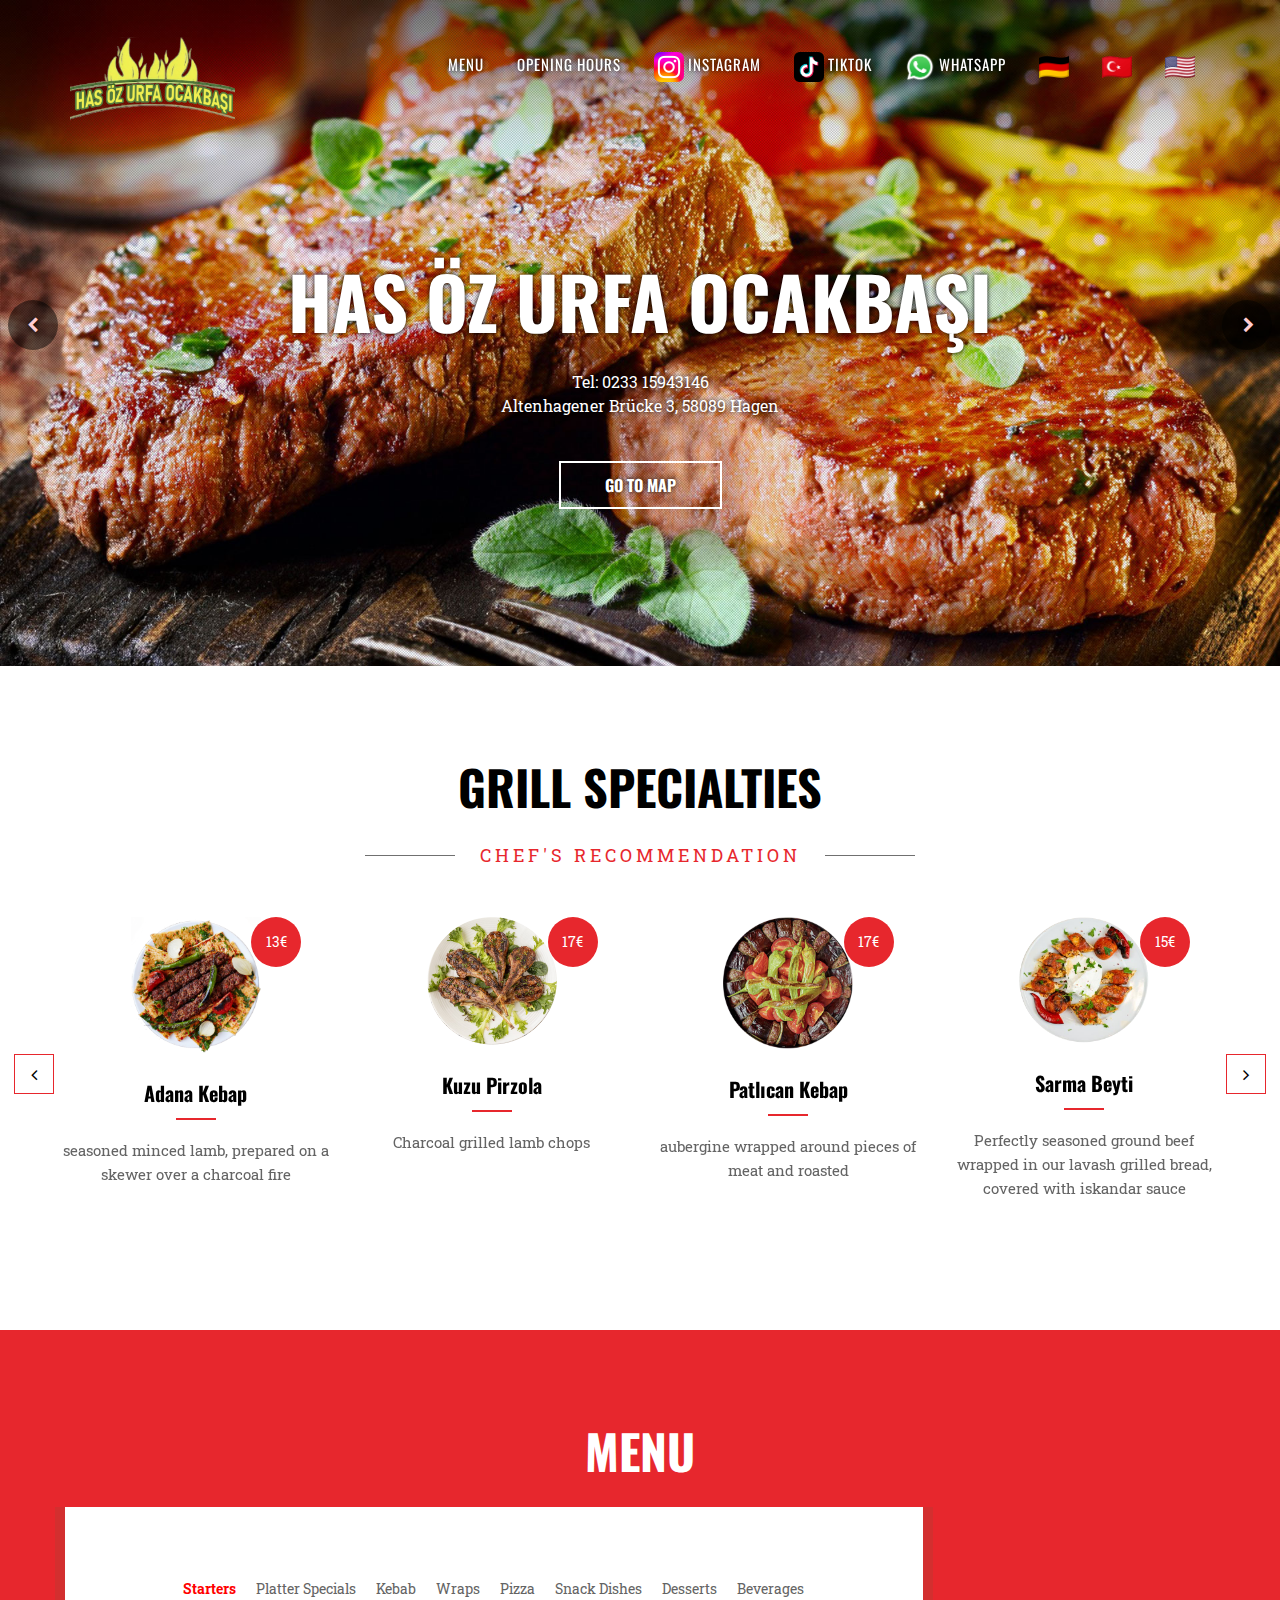
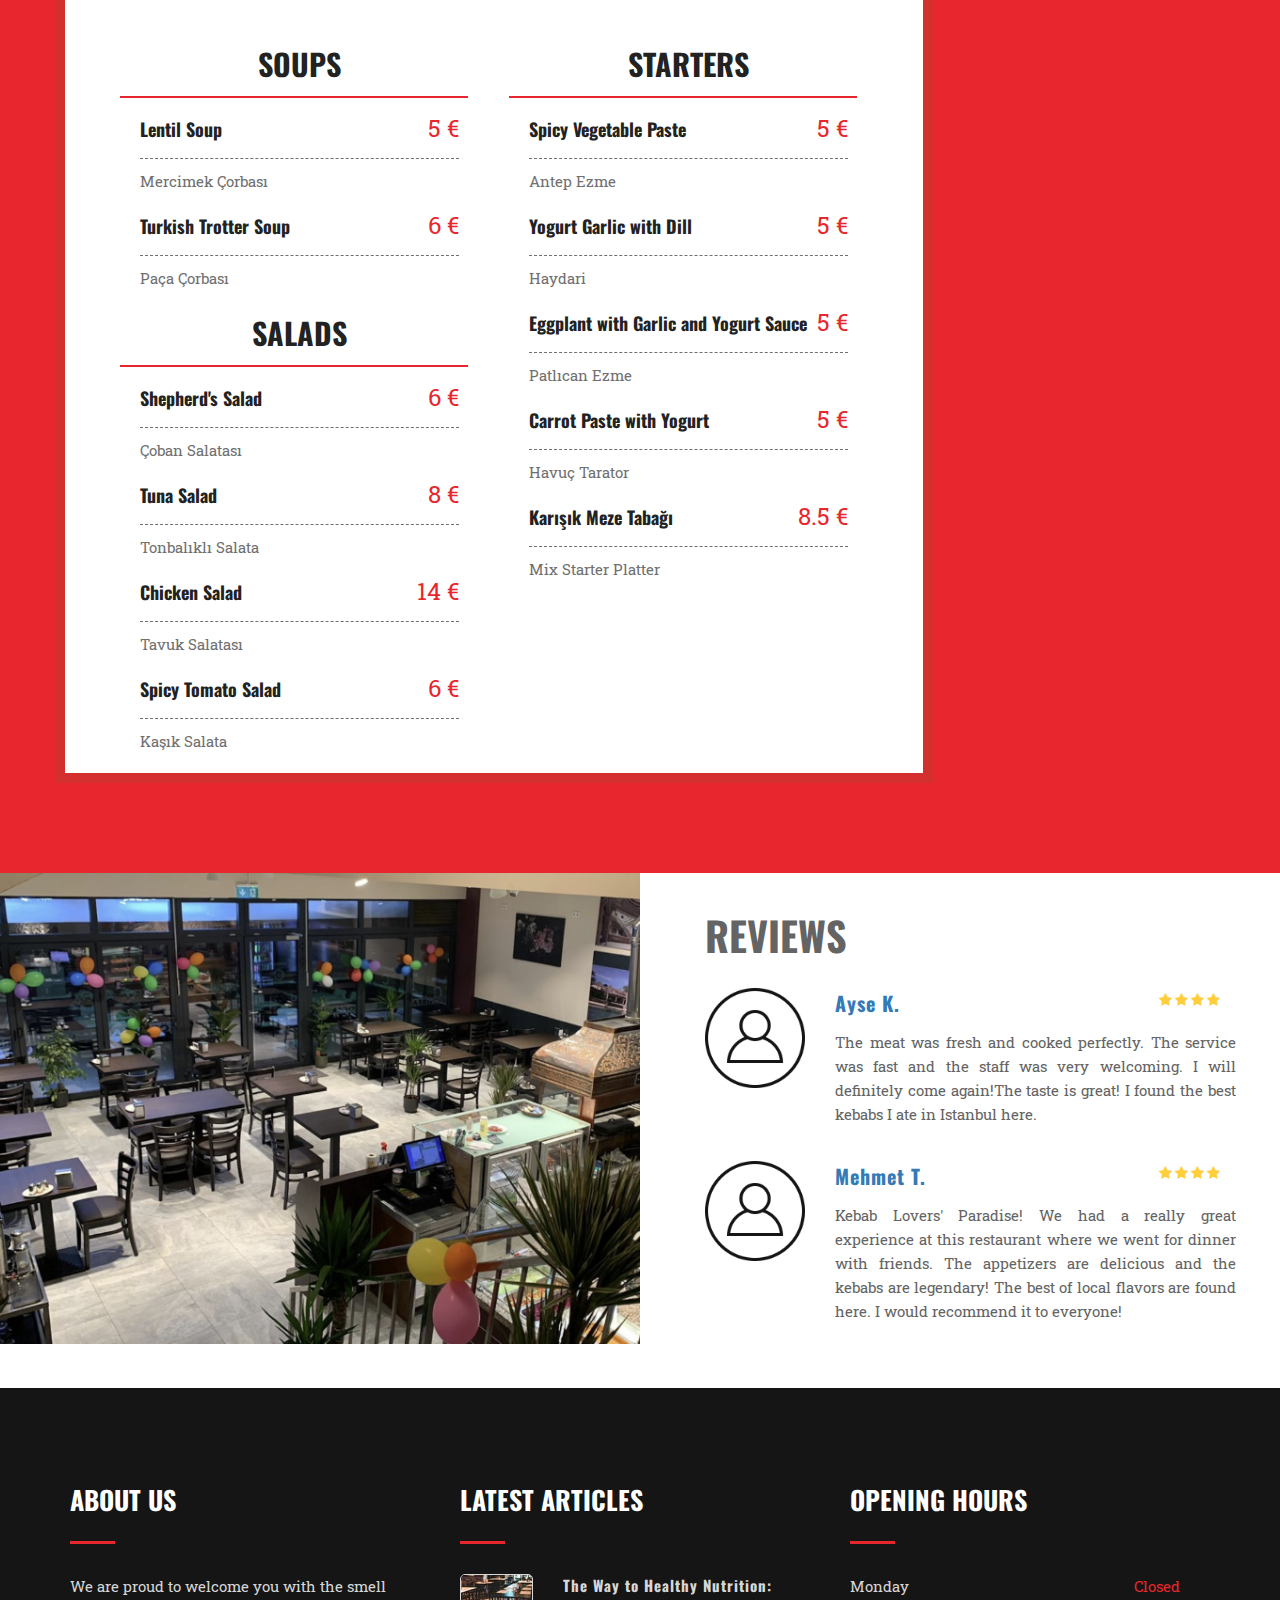
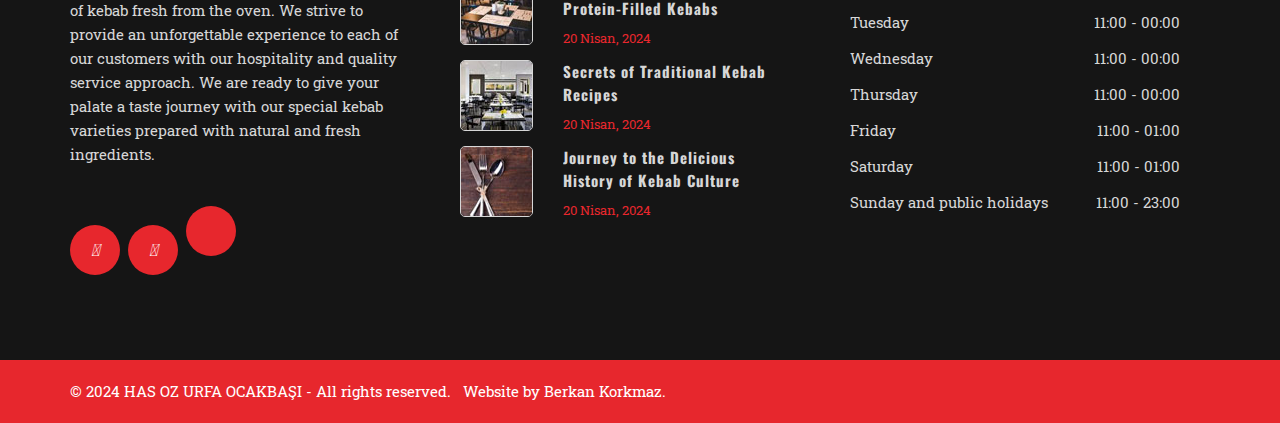
==== en/index.html @ fd93112e "first commit" ====
<!doctype html>
<html class="no-js" lang="">
    <head>
        <meta charset="utf-8">
        <meta http-equiv="x-ua-compatible" content="ie=edge">
        <title>HAS ÖZ URFA OCAKBASI</title>
        <meta name="description" content="">
        <meta name="viewport" content="width=device-width, initial-scale=1">

        <!-- Favicon -->
        <link rel="shortcut icon" type="image/x-icon" href="img/favicon.ico">

        <!-- Normalize CSS --> 
        <link rel="stylesheet" href="css/normalize.css">

        <!-- Main CSS -->         
        <link rel="stylesheet" href="css/main.css">

        <!-- Bootstrap CSS --> 
        <link rel="stylesheet" href="css/bootstrap.min.css">

        <!-- Animate CSS --> 
        <link rel="stylesheet" href="css/animate.min.css">

        <!-- Font-awesome CSS-->
        <link rel="stylesheet" href="css/font-awesome.min.css">
        
        <!-- Owl Caousel CSS -->
        <link rel="stylesheet" href="vendor/OwlCarousel/owl.carousel.min.css">
        <link rel="stylesheet" href="vendor/OwlCarousel/owl.theme.default.min.css">
        
        <!-- Main Menu CSS -->      
        <link rel="stylesheet" href="css/meanmenu.min.css">

        <!-- nivo slider CSS -->
        <link rel="stylesheet" href="vendor/slider/css/nivo-slider.css" type="text/css" />
        <link rel="stylesheet" href="vendor/slider/css/preview.css" type="text/css" media="screen" />

        <!-- Datetime Picker Style CSS -->
        <link rel="stylesheet" href="css/jquery.datetimepicker.css">

        <!-- Switch Style CSS -->
        <link rel="stylesheet" href="css/switch-style.css">

        <!-- Custom CSS -->
        <link rel="stylesheet" href="style.css">
        <link rel="stylesheet" href="https://cdnjs.cloudflare.com/ajax/libs/font-awesome/5.15.3/css/all.min.css" integrity="sha512-iBBXm8fW90+nuLcSKlbmrPcLa0OT92xO1BIsZ+ywDWZCvqsWgccV3gFoRBv0z+8dLJgyAHIhR35VZc2oM/gI1w==" crossorigin="anonymous" />


        <!-- Modernizr Js -->
        <script src="js/modernizr-2.8.3.min.js"></script>

    </head>
    <body>
        <!--[if lt IE 8]>
            <p class="browserupgrade">You are using an <strong>outdated</strong> browser. Please <a href="http://browsehappy.com/">upgrade your browser</a> to improve your experience.</p>
        <![endif]-->

        <!-- Add your site or application content here -->
        <div class="wrapper">
            <!-- Header Area Start Here -->
            <header>                
                <div class="header1-area">
                    <div class="header-bottom-area" id="sticker">
                        <div class="container">
                            <div class="row">                         
                                <div class="col-lg-2 col-md-2 col-sm-2 col-xs-12">
                                    <div class="logo-area">
                                        <a href="/"><img class="img-responsive" src="img/logo.png" alt="logo"></a>
                                    </div>
                                </div>  
                                <div class="col-lg-10 col-md-10 col-sm-10 col-xs-12">
                                    <div class="main-menu-area">
                                        <nav>
                                            <ul>
                                                <li><a href="#menu">MENU</a></li>
                                                <li><a href="#acilis">OPENING HOURS</a></li>
                                                <li>
                                                    <a aria-label="Instagram" href="https://www.instagram.com/" target="_blank">
                                                        <img alt="Instagram" src="img/instagram.png" /> INSTAGRAM
                                                    </a>
                                                </li>
                                                <li>
                                                    <a aria-label="TikTok" href="https://www.tiktok.com/discover/has-%C3%B6z-urfa-ocakba%C5%9F%C4%B1-Hagen" target="_blank">
                                                        <img alt="TikTok" src="img/tiktok.png" /> TIKTOK
                                                    </a>
                                                </li>
                                                <li>
                                                    <a aria-label="WhatsApp" href="https://api.whatsapp.com/send?phone=004915566986472" target="_blank">
                                                        <img alt="WhatsApp" src="img/whatsapp.png" /> WHATSAPP
                                                    </a>
                                                </li>
                                                <li>
                                                    <a href="../index.html"><img src="img/flags/de.png"></a>
                                                </li>
                                                <li>
                                                    <a href="../tr/index.html"><img src="img/flags/tr.png"></a>
                                                </li>
                                                <li>
                                                    <a href="#"><img src="img/flags/us.png"></a>
                                                </li>
                                            </ul>
                                        </nav>
                                    </div>
                                </div>   
                            </div>                          
                        </div> 
                    </div>
                </div>
                <!-- Mobile Menu Area Start -->
                <div class="mobile-menu-area">
                    <div class="container">
                        <div class="row">
                            <div class="col-md-12">
                                <div class="mobile-menu">
                                    <nav id="dropdown">
                                        <ul>
                                            <li><a href="#menu">MENU</a></li> 
                                            <li><a href="#acilis">OPENING HOURS</a></li>
                                            <li>
                                                <a aria-label="TikTok" href="https://www.tiktok.com/discover/has-%C3%B6z-urfa-ocakba%C5%9F%C4%B1-Hagen" target="_blank">
                                                    <img alt="TikTok" src="img/tiktok.png" /> &nbsp; TIKTOK
                                                </a>
                                            </li>
                                            <li>
                                                <a aria-label="WhatsApp" href="https://api.whatsapp.com/send?phone=004915566986472" target="_blank">
                                                    <img alt="WhatsApp" src="img/whatsapp.png" /> &nbsp; WHATSAPP
                                                </a>
                                            </li>
                                            <li>
                                                <a href="../index.html"><img src="img/flags/de.png"></a>
                                                <a href="#"><img src="img/flags/tr.png"></a>
                                                <a href="../en/index.html"><img src="img/flags/us.png"></a>
                                            </li>
                                        </ul>
                                    </nav>
                                </div>           
                            </div>
                        </div>
                    </div>
                </div>  
                <!-- Mobile Menu Area End -->
            </header>
            <!-- Header Area End Here -->
            <!-- Slider Area Start Here -->               
            <div class="slider1-area">
                <div class="bend niceties preview-1">
                    <div id="ensign-nivoslider-3" class="slides">   
                        <img src="img/slider/slide1-3.jpg" alt="slider" title="#slider-direction-1"/>
                        <img src="img/slider/slide1-2.jpg" alt="slider" title="#slider-direction-2"/>
                        <img src="img/slider/slide1-1.jpg" alt="slider" title="#slider-direction-3"/>
                    </div>
                    <div id="slider-direction-1" class="t-cn slider-direction">
                        <div class="slider-content s-tb slide-1">
                            <div class="title-container s-tb-c">
                                <h1 class="title1">HAS ÖZ URFA OCAKBAŞI</h1>
                                <p>Tel: 0233 15943146 <br/>Altenhagener Brücke 3, 58089 Hagen</p>
                                <div class="slider-btn-area">
                                    <a href="https://www.google.com/maps/place/Has+%C3%96z+Urfa+Ocakbasi/@51.3644321,7.4603281,17z/data=!3m1!4b1!4m6!3m5!1s0x47b93d2b8d5b5b41:0x6276f4c02cdead0c!8m2!3d51.3644288!4d7.462903!16s%2Fg%2F11vpssw4t5?entry=ttu" class="ghost-btn" target="_blank">GO TO MAP</a>
                                </div>
                            </div>
                        </div>
                    </div>
                    <div id="slider-direction-2" class="t-cn slider-direction">
                        <div class="slider-content s-tb slide-2">
                             <div class="title-container s-tb-c">
                                <h1 class="title1">Our Delicious Range of <span>Kebab</span> Dishes</h1>
                                <p>Discover our menu filled with unique flavors prepared for kebab enthusiasts. We blend traditional tastes with modern twists.</p>
                                <div class="slider-btn-area">
                                    <a href="#menu" class="ghost-btn">SHOW MENU</a>
                                </div>
                            </div>
                        </div>
                    </div>
                    <div id="slider-direction-3" class="t-cn slider-direction">
                        <div class="slider-content s-tb slide-3">
                             <div class="title-container s-tb-c">
                                <h1 class="title1">Fresh and <span>Quality</span> Ingredients</h1>
                                <p>Enjoy the true taste with our kebabs prepared with 100% natural and fresh ingredients.</p>
                                <div class="slider-btn-area">
                                    <a href="#menu" class="ghost-btn">SHOW MENU</a>
                                </div>
                            </div>
                        </div>
                    </div>
                </div>  
            </div>
            <!-- Slider Area End Here -->

            <!-- Special Dish Area Start Here -->
            <div class="special-dish-area">
                <div class="container">
                    <h2 class="title">Grill Specialties</h2>
                    <span class="subtitle-color">Chef's Recommendation</span>
                    <div class="row">
                        <div class="rc-carousel"
                            data-loop="true"
                            data-items="4"
                            data-margin="15"
                            data-autoplay="true"
                            data-autoplay-timeout="10000"
                            data-smart-speed="2000"
                            data-dots="false"
                            data-nav="true"
                            data-nav-speed="false"
                            data-r-x-small="1"
                            data-r-x-small-nav="false"
                            data-r-x-small-dots="true"
                            data-r-x-medium="1"
                            data-r-x-medium-nav="false"
                            data-r-x-medium-dots="true"
                            data-r-small="3"
                            data-r-small-nav="true"
                            data-r-small-dots="false"
                            data-r-medium="4"
                            data-r-medium-nav="true"
                            data-r-medium-dots="false">                        
                            <div class="special-dish-box">
                                <span>13€</span>
                                <a href="#"><img class="img-responsive" src="img/dish/adana.png" alt="dish"></a>
                                <h3 class="title-small title-bar-small-center"><a href="#">Adana Kebap</a></h3>
                                <p><p>seasoned minced lamb, prepared on a skewer over a charcoal fire</p></p>
                            </div>
                            <div class="special-dish-box">
                                <span>17€</span>
                                <a href="#"><img class="img-responsive" src="img/dish/kuzupirzola.png" alt="dish"></a>
                                <h3 class="title-small title-bar-small-center"><a href="#">Kuzu Pirzola</a></h3>
                                <p><p>Charcoal grilled lamb chops</p></p>
                            </div>
                            <div class="special-dish-box">
                                <span>17€</span>
                                <a href="#"><img class="img-responsive" src="img/dish/patlican.png" alt="dish"></a>
                                <h3 class="title-small title-bar-small-center"><a href="#">Patlıcan Kebap</a></h3>
                                <p><p>aubergine wrapped around pieces of meat and roasted</p></p>
                            </div>
                            <div class="special-dish-box">
                                <span>15€</span>
                                <a href="#"><img class="img-responsive" src="img/dish/beyti.png" alt="dish"></a>
                                <h3 class="title-small title-bar-small-center"><a href="#">Sarma Beyti</a></h3>
                                <p><p>Perfectly seasoned ground beef wrapped in our lavash grilled bread, covered with iskandar sauce</p></p>
                            </div>
                        </div>
                    </div>
                </div>
            </div>
            <!-- Special Dish Area End Here -->
            <!-- Tasty Menu Area Start Here -->

                <div class="tasty-menu-area">
                    <div class="container">   
                        <div class="row">
                            <a name="menu"></a>
                        <h2 class="title">MENU</h2>
                            <div class="tasty-menu-inner col-md-9 col-sm-12">
                                <ul id="menucategories">
                                    <li target="vorspeisen">Starters</li>
                                    <li target="tellergerichte">Platter Specials</li>
                                    <li target="kebap">Kebab</li>
                                    <li target="durum">Wraps</li>
                                    <li target="pizza">Pizza</li>
                                    <li target="imbiss">Snack Dishes</li>
                                    <li target="tatli">Desserts</li>
                                    <li target="icecek">Beverages</li>
                                </ul>
                                <!-- <img src="img/menu_kategori.png"/> -->

                                <!-- VORSPEISEN -->
                                <div class="col-lg-6 col-md-6 col-sm-6 col-xs-12 menusection vorspeisen">
                                    <h3 class="inner-sub-title-center title-bar-full-width">SOUPS</h3>
                                    <ul>
                                        <li>
                                            <div class="media">
                                                <div class="media-body">
                                                    <h4><a href="#">Lentil Soup</a></h4>
                                                    <p>Mercimek Çorbası </p>  
                                                    <span>5 €</span>
                                                </div>
                                            </div>
                                        </li>
                                        <li>
                                            <div class="media">
                                                <div class="media-body">
                                                    <h4><a href="#">Turkish Trotter Soup</a></h4>
                                                    <p>Paça Çorbası</p>  
                                                    <span>6 €</span>
                                                </div>
                                            </div>
                                        </li>
                                    </ul>
                                    <h3 class="inner-sub-title-center title-bar-full-width">SALADS</h3>
                                    <ul>
                                        <li>
                                            <div class="media">
                                                <div class="media-body">
                                                    <h4><a href="#">Shepherd's Salad</a></h4>
                                                    <p>Çoban Salatası</p>  
                                                    <span>6 €</span>
                                                </div>
                                            </div>
                                        </li>
                                        <li>
                                            <div class="media">
                                                <div class="media-body">
                                                    <h4><a href="#">Tuna Salad</a></h4>
                                                    <p>Tonbalıklı Salata</p>  
                                                    <span>8 €</span>
                                                </div>
                                            </div>
                                        </li>
                                        <li>
                                            <div class="media">
                                                <div class="media-body">
                                                    <h4><a href="#">Chicken Salad</a></h4>
                                                    <p>Tavuk Salatası</p>  
                                                    <span>14 €</span>
                                                </div>
                                            </div>
                                        </li>
                                        <li>
                                            <div class="media">
                                                <div class="media-body">
                                                    <h4><a href="#">Spicy Tomato Salad</a></h4>
                                                    <p>Kaşık Salata</p>  
                                                    <span>6 €</span>
                                                </div>
                                            </div>
                                        </li>
                                    </ul>
                                </div>
                                <div class="col-lg-6 col-md-6 col-sm-6 col-xs-12 menusection vorspeisen">
                                    <h3 class="inner-sub-title-center title-bar-full-width">STARTERS</h3>
                                    <ul>
                                        <li>
                                            <div class="media">
                                                <div class="media-body">
                                                    <h4><a href="#">Spicy Vegetable Paste</a></h4>
                                                    <p>Antep Ezme </p>  
                                                    <span>5 €</span>
                                                </div>
                                            </div>
                                        </li>
                                        <li>
                                            <div class="media">
                                                <div class="media-body">
                                                    <h4><a href="#">Yogurt Garlic with Dill</a></h4>
                                                    <p>Haydari </p>  
                                                    <span>5 €</span>
                                                </div>
                                            </div>
                                        </li>
                                        <li>
                                            <div class="media">
                                                <div class="media-body">
                                                    <h4><a href="#">Eggplant with Garlic and Yogurt Sauce</a></h4>
                                                    <p>Patlıcan Ezme </p>  
                                                    <span>5 €</span>
                                                </div>
                                            </div>
                                        </li>
                                        <li>
                                            <div class="media">
                                                <div class="media-body">
                                                    <h4><a href="#">Carrot Paste with Yogurt</a></h4>
                                                    <p>Havuç Tarator </p>  
                                                    <span>5 €</span>
                                                </div>
                                            </div>
                                        </li>
                                        <li>
                                            <div class="media">
                                                <div class="media-body">
                                                    <h4><a href="#">Karışık Meze Tabağı</a></h4>
                                                    <p>Mix Starter Platter</p>  
                                                    <span>8.5 €</span>
                                                </div>
                                            </div>
                                        </li>
                                    </ul>
                                </div>

                                <!-- TELLERGERICHTE -->
                                <div class="col-lg-12 col-md-12 col-sm-12 col-xs-12 menusection tellergerichte">
                                    <h3 class="inner-sub-title-center title-bar-full-width">PLATTER SPECIALS</h3>
                                    <div class="col-md-6 col-xs-12">
                                    <ul>
                                        <li>
                                            <div class="media">
                                                <div class="media-body">
                                                    <h4><a href="#">Döner plate</a></h4>
                                                    <p>Döner Tabağı </p>  
                                                    <span>10 €</span>
                                                </div>
                                            </div>
                                        </li>
                                        <li>
                                            <div class="media">
                                                <div class="media-body">
                                                    <h4><a href="#">Döner plate - Small</a></h4>
                                                    <p>Döner Tabağı - Küçük </p>  
                                                    <span>8.5 €</span>
                                                </div>
                                            </div>
                                        </li>
                                        <li>
                                            <div class="media">
                                                <div class="media-body">
                                                    <h4><a href="#">Döner plate - Chicken</a></h4>
                                                    <p>Döner Tabağı - Tavuk </p>  
                                                    <span>10 €</span>
                                                </div>
                                            </div>
                                        </li>
                                        <li>
                                            <div class="media">
                                                <div class="media-body">
                                                    <h4><a href="#">Döner plate - MIX</a></h4>
                                                    <p>Döner Tabağı - Karışık </p>  
                                                    <span>10 €</span>
                                                </div>
                                            </div>
                                        </li>
                                        </ul>
                                        </div>
                                        <div class="col-md-6 col-xs-12">
                                            <ul>
                                        <li>
                                            <div class="media">
                                                <div class="media-body">
                                                    <h4><a href="#">Falafel plate</a></h4>
                                                    <p>Falafel tabağı</p>  
                                                    <span>9 €</span>
                                                </div>
                                            </div>
                                        </li>
                                        <li>
                                            <div class="media">
                                                <div class="media-body">
                                                    <h4><a href="#">Sucuk plate</a></h4>
                                                    <p>Sucuk tabağı</p>  
                                                    <span>9 €</span>
                                                </div>
                                            </div>
                                        </li>
                                        <li>
                                            <div class="media">
                                                <div class="media-body">
                                                    <h4><a href="#">Dutch Döner Plate</a></h4>
                                                    <p>Hollanda döner tabağı</p>  
                                                    <span>12 €</span>
                                                </div>
                                            </div>
                                        </li>
                                        <li>
                                            <div class="media">
                                                <div class="media-body">
                                                    <h4><a href="#">Döner bowl - small</a></h4>
                                                    <p>Döner kasesi - küçük</p>  
                                                    <span>6 €</span>
                                                </div>
                                            </div>
                                        </li>
                                        <li>
                                            <div class="media">
                                                <div class="media-body">
                                                    <h4><a href="#">Döner bowl - big</a></h4>
                                                    <p>Döner kasesi - büyük</p>  
                                                    <span>8 €</span>
                                                </div>
                                            </div>
                                        </li>
                                    </ul>
                                    </div>
                                </div>

                                <!-- KEBAP & IZGARA -->
                                <div class="col-lg-12 col-md-12 col-sm-12 col-xs-12 menusection kebap">
                                    <h3 class="inner-sub-title-center title-bar-full-width">KEBAP & IZGARA</h3>
                                    <div class="col-md-6 col-xs-12">
                                        <ul>
                                            <li>
                                                <div class="media">
                                                    <div class="media-body">
                                                        <h4><a href="#">Adana Kebap</a></h4>
                                                        <p>seasoned minced lamb</p>  
                                                        <span>13 €</span>
                                                    </div>
                                                </div>
                                            </li>
                                        </ul>
                                    </div>
                                    <div class="col-md-6 col-xs-12">
                                        <ul>
                                            <li>
                                                <div class="media">
                                                    <div class="media-body">
                                                        <h4><a href="#">Grilled Meatballs</a></h4>
                                                        <p>Izgara Köfte </p>  
                                                        <span>13 €</span>
                                                    </div>
                                                </div>
                                            </li>
                                        </ul>
                                    </div>
                                    <div class="col-md-6 col-xs-12">
                                        <ul>
                                            <li>
                                                <div class="media">
                                                    <div class="media-body">
                                                        <h4><a href="#">Chicken Skewers</a></h4>
                                                        <p>Tavuk Şiş </p>  
                                                        <span>13 €</span>
                                                    </div>
                                                </div>
                                            </li>
                                        </ul>
                                    </div>
                                    <div class="col-md-6 col-xs-12">
                                        <ul>
                                            <li>
                                                <div class="media">
                                                    <div class="media-body">
                                                        <h4><a href="#">Grilled Wings</a></h4>
                                                        <p>Kanat Izgara</p>  
                                                        <span>12 €</span>
                                                    </div>
                                                </div>
                                            </li>
                                        </ul>
                                    </div>
                                    <div class="col-md-6 col-xs-12">
                                        <ul>
                                            <li>
                                                <div class="media">
                                                    <div class="media-body">
                                                        <h4><a href="#">Chicken Chops</a></h4>
                                                        <p>Tavuk Pirzola</p>  
                                                        <span>14 €</span>
                                                    </div>
                                                </div>
                                            </li>
                                        </ul>
                                    </div>
                                    <div class="col-md-6 col-xs-12">
                                        <ul>
                                            <li>
                                                <div class="media">
                                                    <div class="media-body">
                                                        <h4><a href="#">Lamb Skewers</a></h4>
                                                        <p>Kuzu Şiş</p>  
                                                        <span>15 €</span>
                                                    </div>
                                                </div>
                                            </li>
                                        </ul>
                                    </div>
                                    <div class="col-md-6 col-xs-12">
                                        <ul>
                                            <li>
                                                <div class="media">
                                                    <div class="media-body">
                                                        <h4><a href="#">Lamb Chops</a></h4>
                                                        <p>Kuzu Pirzola </p>  
                                                        <span>17 €</span>
                                                    </div>
                                                </div>
                                            </li>
                                        </ul>
                                    </div>
                                    <div class="col-md-6 col-xs-12">
                                        <ul>
                                            <li>
                                                <div class="media">
                                                    <div class="media-body">
                                                        <h4><a href="#">Lamb Ribs</a></h4>
                                                        <p>Kuzu Kaburga</p>  
                                                        <span>17 €</span>
                                                    </div>
                                                </div>
                                            </li>
                                        </ul>
                                    </div>
                                    <div class="col-md-6 col-xs-12">
                                        <ul>
                                            <li>
                                                <div class="media">
                                                    <div class="media-body">
                                                        <h4><a href="#">Eggplant Kebab</a></h4>
                                                        <p>Patlıcan Kebabı</p>  
                                                        <span>17 €</span>
                                                    </div>
                                                </div>
                                            </li>
                                        </ul>
                                    </div>
                                    <div class="col-md-6 col-xs-12">
                                        <ul>
                                            <li>
                                                <div class="media">
                                                    <div class="media-body">
                                                        <h4><a href="#">Adana Kebap With Yogurt</a></h4>
                                                        <p>Yogurtlu Adana Kebap</p>  
                                                        <span>15 €</span>
                                                    </div>
                                                </div>
                                            </li>
                                        </ul>
                                    </div>
                                    <div class="col-md-6 col-xs-12">
                                        <ul>
                                            <li>
                                                <div class="media">
                                                    <div class="media-body">
                                                        <h4><a href="#">Sarma Beyti Kebab</a></h4>
                                                        <p>Grilled minced meat skewer wrapped in thin flatbread with garlic yogurt</p>  
                                                        <span>15 €</span>
                                                    </div>
                                                </div>
                                            </li>
                                        </ul>
                                    </div>
                                    <div class="col-md-6 col-xs-12">
                                        <ul>
                                            <li>
                                                <div class="media">
                                                    <div class="media-body">
                                                        <h4><a href="#">Ali Nazik</a></h4>
                                                        <p>Grilled lamb meat with eggplant paste served with tomato-butter sauce and garlic yogurt </p>  
                                                        <span>17 €</span>
                                                    </div>
                                                </div>
                                            </li>
                                        </ul>
                                    </div>
                                    <div class="col-md-6 col-xs-12">
                                        <ul>
                                            <li>
                                                <div class="media">
                                                    <div class="media-body">
                                                        <h4><a href="#">Grill Mix</a></h4>
                                                        <p>Grill plate with lamb skewer, chicken skewer, lamb chop, minced meat skewer, döner meat, Turkish pizza</p>  
                                                        <span>19 €</span>
                                                    </div>
                                                </div>
                                            </li>
                                        </ul>
                                    </div>
                                    <div class="col-md-6 col-xs-12">
                                        <ul>
                                            <li>
                                                <div class="media">
                                                    <div class="media-body">
                                                        <h4><a href="#">Grill Mix</a></h4>
                                                        <p>for 2 people</p>  
                                                        <span>37 €</span>
                                                    </div>
                                                </div>
                                            </li>
                                        </ul>
                                    </div>
                                    <div class="col-md-6 col-xs-12">
                                        <ul>
                                            <li>
                                                <div class="media">
                                                    <div class="media-body">
                                                        <h4><a href="#">Grill Mix</a></h4>
                                                        <p>for 4 people</p>  
                                                        <span>73 €</span>
                                                    </div>
                                                </div>
                                            </li>
                                        </ul>
                                    </div>
                                    <div class="col-md-6 col-xs-12">
                                        <ul>
                                            <li>
                                                <div class="media">
                                                    <div class="media-body">
                                                        <h4><a href="#">Grill Mix</a></h4>
                                                        <p>for 6 people</p>  
                                                        <span>108 €</span>
                                                    </div>
                                                </div>
                                            </li>
                                        </ul>
                                    </div>
                                    <div class="col-md-6 col-xs-12">
                                        <ul>
                                            <li>
                                                <div class="media">
                                                    <div class="media-body">
                                                        <h4><a href="#">Grill Mix</a></h4>
                                                        <p>for 10 people</p>  
                                                        <span>180 €</span>
                                                    </div>
                                                </div>
                                            </li>
                                        </ul>
                                    </div>
                                </div>

                                <!-- DÜRÜM -->
                                <div class="col-lg-12 col-md-12 col-sm-12 col-xs-12 menusection durum">
                                    <h3 class="inner-sub-title-center title-bar-full-width">WRAPS</h3>
                                    <div class="col-md-6 col-xs-12">
                                        <ul>
                                            <li>
                                                <div class="media">
                                                    <div class="media-body">
                                                        <h4><a href="#">Adana Wrap</a></h4>
                                                        <p>Roll with Grilled Minced Meat Skewer</p>  
                                                        <span>7 €</span>
                                                    </div>
                                                </div>
                                            </li>
                                        </ul>
                                    </div>
                                    <div class="col-md-6 col-xs-12">
                                        <ul>
                                            <li>
                                                <div class="media">
                                                    <div class="media-body">
                                                        <h4><a href="#">Lamb Skewers Wrap</a></h4>
                                                        <p>Kuzu şiş dürüm</p>  
                                                        <span>7 €</span>
                                                    </div>
                                                </div>
                                            </li>
                                        </ul>
                                    </div>
                                    <div class="col-md-6 col-xs-12">
                                        <ul>
                                            <li>
                                                <div class="media">
                                                    <div class="media-body">
                                                        <h4><a href="#">Chicken skewers wrap</a></h4>
                                                        <p>Tavuk şiş dürüm</p>  
                                                        <span>7 €</span>
                                                    </div>
                                                </div>
                                            </li>
                                        </ul>
                                    </div>
                                    <div class="col-md-6 col-xs-12">
                                        <ul>
                                            <li>
                                                <div class="media">
                                                    <div class="media-body">
                                                        <h4><a href="#">Vegan meatball wrap</a></h4>
                                                        <p>Çiğköfte dürüm </p>  
                                                        <span>7 €</span>
                                                    </div>
                                                </div>
                                            </li>
                                        </ul>
                                    </div>
                                    <div class="col-md-6 col-xs-12">
                                        <ul>
                                            <li>
                                                <div class="media">
                                                    <div class="media-body">
                                                        <h4><a href="#">Vegan meatball plate</a></h4>
                                                        <p>Çiğköfte porsiyon</p>  
                                                        <span>7 €</span>
                                                    </div>
                                                </div>
                                            </li>
                                        </ul>
                                    </div>
                                    <div class="col-md-6 col-xs-12">
                                        <ul>
                                            <li>
                                                <div class="media">
                                                    <div class="media-body">
                                                        <h4><a href="#">Vegan meatball 1 Kilogram</a></h4>
                                                        <p>Çiğköfte 1 Kg </p>  
                                                        <span>25 €</span>
                                                    </div>
                                                </div>
                                            </li>
                                        </ul>
                                    </div>
                                </div>
                               

                                <!-- PIZZA -->
                                <div class="col-lg-12 col-md-12 col-sm-12 col-xs-12 menusection pizza">
                                    <h3 class="inner-sub-title-center title-bar-full-width">PIZZA</h3>
                                    <div class="col-md-12 col-xs-12">
                                        <ul>
                                            <li>
                                                <div class="media">
                                                    <div class="media-body">
                                                        <em>Small<br/>24cm</em>
                                                        <em>Large<br/>30cm</em><br/>
                                                    </div>
                                                </div>
                                            </li>
                                            <li>
                                                <div class="media">
                                                    <div class="media-body">
                                                        <h4><a href="#">Margherita Pizza</a></h4>
                                                        <p> </p>  
                                                        <span>5.50 €</span>
                                                        <span>7 €</span>
                                                    </div>
                                                </div>
                                            </li>
                                            <li>
                                                <div class="media">
                                                    <div class="media-body">
                                                        <h4><a href="#">Salami Pizza</a></h4>
                                                        <p> </p>  
                                                        <span> 6 €</span>
                                                        <span>8 €</span>
                                                    </div>
                                                </div>
                                            </li>
                                            <li>
                                                <div class="media">
                                                    <div class="media-body">
                                                        <h4><a href="#">Ham Pizza</a></h4>
                                                        <p> </p>  
                                                        <span>6 €</span>
                                                        <span> 8 €</span>
                                                    </div>
                                                </div>
                                            </li>
                                            <li>
                                                <div class="media">
                                                    <div class="media-body">
                                                        <h4><a href="#">Hawaiian Pizza</a></h4>
                                                        <p> With ham and pineapple </p>  
                                                        <span>7 €</span>
                                                        <span>8 €</span>
                                                    </div>
                                                </div>
                                            </li>
                                            <li>
                                                <div class="media">
                                                    <div class="media-body">
                                                        <h4><a href="#">Mushroom Pizza</a></h4>
                                                        <p></p>  
                                                        <span>7 €</span>
                                                        <span>8 €</span>
                                                    </div>
                                                </div>
                                            </li>
                                            <li>
                                                <div class="media">
                                                    <div class="media-body">
                                                        <h4><a href="#">Tuna Pizza</a></h4>
                                                        <p> With tuna and onions</p>  
                                                        <span>7 €</span>
                                                        <span>9 €</span>
                                                    </div>
                                                </div>
                                            </li>
                                            <li>
                                                <div class="media">
                                                    <div class="media-body">
                                                        <h4><a href="#">Pizza Oz Urfa</a></h4>
                                                        <p> With döner meat, onions, tomato sauce</p>  
                                                        <span>8 €</span>
                                                        <span>10 €</span>
                                                    </div>
                                                </div>
                                            </li>
                                            <li>
                                                <div class="media">
                                                    <div class="media-body">
                                                        <h4><a href="#">Sucuk Pizza</a></h4>
                                                        <p> </p> 
                                                        <span>8 €</span> 
                                                        <span>10 €</span>
                                                    </div>
                                                </div>
                                            </li>
                                            <li>
                                                <div class="media">
                                                    <div class="media-body">
                                                        <h4><a href="#">Hollandaise Pizza</a></h4>
                                                        <p> With döner meat, onions, and hollandaise sauce </p>  
                                                        <span>9 €</span>
                                                        <span>10 €</span>
                                                    </div>
                                                </div>
                                            </li>
                                            <li>
                                                <div class="media">
                                                    <div class="media-body">
                                                        <h4><a href="#">Vegetarian Pizza</a></h4>
                                                        <p>With broccoli, bell peppers, mushrooms, corn, onions </p>  
                                                        <span>9 €</span>
                                                        <span> 11 €</span>
                                                    </div>
                                                </div>
                                            </li>
                                            <li>
                                                <div class="media">
                                                    <div class="media-body">
                                                        <h4><a href="#">Stuffed Pizza Rolls</a></h4>
                                                        <p>With döner meat and cheese</p>  
                                                        <span>7.50 €</span>
                                                        <span>10 €</span>
                                                    </div>
                                                </div>
                                            </li>
                                            <li>
                                                <div class="media">
                                                    <div class="media-body">
                                                        <h4><a href="#">Stuffed Pizza Rolls</a></h4>
                                                        <p>Filled with cheese</p>  
                                                        <span>6 €</span>
                                                        <span>8 €</span>
                                                    </div>
                                                </div>
                                            </li>
                                        </ul>
                                    </div>
                                </div>

                                <!-- IMBISS -->
                                <div class="col-lg-12 col-md-12 col-sm-12 col-xs-12 menusection imbiss">
                                    <h3 class="inner-sub-title-center title-bar-full-width">SNACK BAR</h3>
                                    <div class="col-md-6 col-xs-12">
                                        <ul>
                                            <li>
                                                <div class="media">
                                                    <div class="media-body">
                                                        <h4><a href="#">French fries - small</a></h4>
                                                        <p>  </p>  
                                                        <span>2.50 €</span>
                                                    </div>
                                                </div>
                                            </li>
                                            <li>
                                                <div class="media">
                                                    <div class="media-body">
                                                        <h4><a href="#">French fries - large</a></h4>
                                                        <p> </p>  
                                                        <span>3.50 €</span>
                                                    </div>
                                                </div>
                                            </li>
                                                                                        <li>
                                                <div class="media">
                                                    <div class="media-body">
                                                        <h4><a href="#">Rice Pilav</a></h4>
                                                        <p>Pirinç pilavı </p>  
                                                        <span>4 €</span>
                                                    </div>
                                                </div>
                                            </li>
                                        </ul>
                                    </div>
                                    <div class="col-md-6 col-xs-12">
                                        <ul>
                                            <li>
                                                <div class="media">
                                                    <div class="media-body">
                                                        <h4><a href="#">Chicken Nuggets</a></h4>
                                                        <p>6 pieces with fries </p>  
                                                        <span>6 €</span>
                                                    </div>
                                                </div>
                                            </li>
                                            <li>
                                                <div class="media">
                                                    <div class="media-body">
                                                        <h4><a href="#">Chicken Nuggets</a></h4>
                                                        <p>9 pieces with fries</p>  
                                                        <span>7 €</span>
                                                    </div>
                                                </div>
                                            </li>
                                            <li>
                                                <div class="media">
                                                    <div class="media-body">
                                                        <h4><a href="#">Bulgur Pilav</a></h4>
                                                        <p></p>  
                                                        <span>4 €</span>
                                                    </div>
                                                </div>
                                            </li>
                                        </ul>
                                    </div>
                                </div>

                                <!-- TATLI -->
                                <div class="col-lg-12 col-md-12 col-sm-12 col-xs-12 menusection tatli">
                                    <h3 class="inner-sub-title-center title-bar-full-width"> DESSERTS</h3>
                                    <div class="col-md-12 col-xs-12">
                                        <ul>
                                            <li>
                                                <div class="media">
                                                    <div class="media-body">
                                                        <h4><a href="#">Baklava Pistachio</a></h4>
                                                        <p> 4 Pieces </p>  
                                                        <span>4 €</span>
                                                    </div>
                                                </div>
                                            </li>
                                            <li>
                                                <div class="media">
                                                    <div class="media-body">
                                                        <h4><a href="#">Künefe</a></h4>
                                                        <p>crispy cheese-filled dessert</p>  
                                                        <span>6.50 €</span>
                                                    </div>
                                                </div>
                                            </li>
                                            <li>
                                                <div class="media">
                                                    <div class="media-body">
                                                        <h4><a href="#">Künefe With Icecream</a></h4>
                                                        <p></p>  
                                                        <span>7.50 €</span>
                                                    </div>
                                                </div>
                                            </li>
                                        </ul>
                                    </div>
                                </div>

                                <!-- ICECEK -->
                                <div class="col-lg-12 col-md-12 col-sm-12 col-xs-12 menusection icecek">
                                    <h3 class="inner-sub-title-center title-bar-full-width">BEVERAGES</h3>
                                    <div class="col-md-6 col-xs-12">
                                        <ul>
                                            <li>
                                                <div class="media">
                                                    <div class="media-body">
                                                        <h4><a href="#">Cola, Cola Zero, Cola Light,<br/> Fanta, Sprite, Mezzomix, Uludag, Salgam </a></h4>
                                                        <p> 0.33l </p>  
                                                        <span>2.50 €</span>
                                                    </div>
                                                </div>
                                            </li>
                                            <li>
                                                <div class="media">
                                                    <div class="media-body">
                                                        <h4><a href="#">Durstlöscher</a></h4>
                                                        <p> 0.50l</p>  
                                                        <span>1.50 €</span>
                                                    </div>
                                                </div>
                                            </li>
                                            <li>
                                                <div class="media">
                                                    <div class="media-body">
                                                        <h4><a href="#">Ayran</a></h4>
                                                        <p> 0.25l</p>  
                                                        <span>1.50 €</span>
                                                    </div>
                                                </div>
                                            </li>
                                            <li>
                                                <div class="media">
                                                    <div class="media-body">
                                                        <h4><a href="#">Açık Ayran</a></h4>
                                                        <p>Fresh Ayran Homemade 0.30l</p>  
                                                        <span>2 €</span>
                                                    </div>
                                                </div>
                                            </li>
                                            <li>
                                                <div class="media">
                                                    <div class="media-body">
                                                        <h4><a href="#">Mineral water</a></h4>
                                                        <p>0.2l </p>  
                                                        <span>2 €</span>
                                                    </div>
                                                </div>
                                            </li>
                                            <li>
                                                <div class="media">
                                                    <div class="media-body">
                                                        <h4><a href="#">Spring water</a></h4>
                                                        <p> 0.50l </p>  
                                                        <span>1.50 €</span>
                                                    </div>
                                                </div>
                                            </li>
                                        </ul>
                                    </div>
                                    <div class="col-md-6 col-xs-12">
                                        <ul>
                                            <li>
                                                <div class="media">
                                                    <div class="media-body">
                                                        <h4><a href="#">Cola, Cola Zero, Cola Light,<br/> Fanta, Sprite, Mezzomix</a></h4>
                                                        <p>only take away - 1L </p>  
                                                        <span>4 €</span>
                                                    </div>
                                                </div>
                                            </li>
                                            <li>
                                                <div class="media">
                                                    <div class="media-body">
                                                        <h4><a href="#">Coffee crema</a></h4>
                                                        <p> </p>  
                                                        <span>2.50 €</span>
                                                    </div>
                                                </div>
                                            </li>
                                            <li>
                                                <div class="media">
                                                    <div class="media-body">
                                                        <h4><a href="#">Espresso</a></h4>
                                                        <p> </p>  
                                                        <span>2.50 €</span>
                                                    </div>
                                                </div>
                                            </li>
                                            <li>
                                                <div class="media">
                                                    <div class="media-body">
                                                        <h4><a href="#">Türkish Mocca</a></h4>
                                                        <p> </p>  
                                                        <span>3 €</span>
                                                    </div>
                                                </div>
                                            </li>
                                            <li>
                                                <div class="media">
                                                    <div class="media-body">
                                                        <h4><a href="#">Tea</a></h4>
                                                        <p> Türkish Black Tea</p>  
                                                        <span>1 €</span>
                                                    </div>
                                                </div>
                                            </li>
                                        </ul>
                                    </div>

                                </div>
                            </div>

                            <div class="col-md-3 col-sm-12">
                                <br/><br/><br/>
                                <video width="100%" autoplay loop muted playsinline>
                                    <source src="video/1.mp4" type="video/mp4">
                                    Your browser does not support the video tag.
                                    </video>
                            </div>
                        </div>
                    </div>
                </div>
            <!-- Tasty Menu Area End Here -->
            <!-- Client Reviews Area Start Here -->
            <div class="client-reviews-area">
                <div class="container-fluid">
                    <div class="row products-container">
                        <div class="col-lg-6 col-md-6 col-sm-7 col-xs-12">
                            <div class="client-reviews-left">
                                <img class="img-responsive" src="img/dukkan.png" alt="client">    
                            </div>
                        </div>
                        <div class="col-lg-6 col-md-6 col-sm-5 col-xs-12">
                            <div class="client-reviews-right">
                                <h2>Reviews</h2>
                                <!-- <p>What Client Say</p> -->
                                <div>
                                    <ul>
                                        <li>
                                            <div class="media">
                                                <a href="#" class="pull-left">
                                                    <img src="img/client/1.png" alt="client" class="img-responsive">
                                                </a>
                                                <div class="media-body">
                                                    <h3><a href="#">Ayse K.</a></h3>
                                                    <p>The meat was fresh and cooked perfectly. The service was fast and the staff was very welcoming. I will definitely come again!The taste is great! I found the best kebabs I ate in Istanbul here.</p>  
                                                    <ul class="rating">
                                                        <li><i class="fa fa-star" aria-hidden="true"></i></li>
                                                        <li><i class="fa fa-star" aria-hidden="true"></i></li>
                                                        <li><i class="fa fa-star" aria-hidden="true"></i></li>
                                                        <li><i class="fa fa-star" aria-hidden="true"></i></li>      
                                                        <li><i class="fa fa-star" aria-hidden="true"></i></li>
                                                    </ul>
                                                </div>
                                            </div>
                                        </li>
                                        <li>
                                            <div class="media">
                                                <a href="#" class="pull-left">
                                                    <img src="img/client/2.png" alt="client" class="img-responsive">
                                                </a>
                                                <div class="media-body">
                                                    <h3><a href="#">Mehmet T.</a></h3>
                                                    <p>Kebab Lovers' Paradise! We had a really great experience at this restaurant where we went for dinner with friends. The appetizers are delicious and the kebabs are legendary! The best of local flavors are found here. I would recommend it to everyone!</p>  
                                                    <ul class="rating">
                                                        <li><i class="fa fa-star" aria-hidden="true"></i></li>
                                                        <li><i class="fa fa-star" aria-hidden="true"></i></li>
                                                        <li><i class="fa fa-star" aria-hidden="true"></i></li>
                                                        <li><i class="fa fa-star" aria-hidden="true"></i></li>      
                                                        <li><i class="fa fa-star" aria-hidden="true"></i></li>
                                                    </ul>
                                                </div>
                                            </div>
                                        </li>
                                    </ul> 
                                </div>
                            </div>
                        </div>
                    </div>
                </div>
            </div>
            <!-- Client Reviews Area End Here -->

            <section>

            </section>

            <!-- Footer Area Start Here -->
            <footer>
                <div class="footer-area-top section-space">
                    <div class="container">
                        <div class="row">
                            <div class="col-lg-4 col-md-4 col-sm-4 col-xs-12">
                                <div class="footer-box">
                                    <h3 class="title-bar-footer">ABOUT US</h3>
                                    <div class="footer-about">
                                        <p>We are proud to welcome you with the smell of kebab fresh from the oven. We strive to provide an unforgettable experience to each of our customers with our hospitality and quality service approach. We are ready to give your palate a taste journey with our special kebab varieties prepared with natural and fresh ingredients.</p>
                                    </div>
                                    <ul class="footer-social">
                                        <li><a href="https://api.whatsapp.com/send?phone=004915566986472" target="_blank"><i class="fab fa-whatsapp" aria-hidden="true"></i></a></li>
                                        <li><a href="#" target="_blank"><i class="fab fa-instagram" aria-hidden="true"></i></a></li>
                                        <li><a href="https://www.tiktok.com/discover/has-%C3%B6z-urfa-ocakba%C5%9F%C4%B1-Hagen" target="_blank"><i class="fab fa-tiktok" aria-hidden="true"></i></a></li>
                                    </ul>
                                </div>
                            </div>
                            <div class="col-lg-4 col-md-4 col-sm-4 col-xs-12">
                                <div class="footer-box">
                                    <h3 class="title-bar-footer">LATEST ARTICLES</h3>
                                    <div class="footer-blog-post">
                                        <div class="media">
                                            <a href="#" class="pull-left">
                                                <img src="img/footer-blog1.jpg" alt="footer-blog" class="img-responsive">
                                            </a>
                                            <div class="media-body">
                                                <h4><a href="#">The Way to Healthy Nutrition: Protein-Filled Kebabs</a></h4>
                                                <p>20 Nisan, 2024</p>
                                            </div>
                                        </div>
                                    </div>
                                     <div class="footer-blog-post">
                                        <div class="media">
                                            <a href="#" class="pull-left">
                                                <img src="img/footer-blog2.jpg" alt="footer-blog" class="img-responsive">
                                            </a>
                                            <div class="media-body">
                                                <h4><a href="#">Secrets of Traditional Kebab Recipes</a></h4>
                                                <p>20 Nisan, 2024</p>
                                            </div>
                                        </div>
                                    </div>
                                     <div class="footer-blog-post">
                                        <div class="media">
                                            <a href="#" class="pull-left">
                                                <img src="img/footer-blog3.jpg" alt="footer-blog" class="img-responsive">
                                            </a>
                                            <div class="media-body">
                                                <h4><a href="#">Journey to the Delicious History of Kebab Culture</a></h4>
                                                <p>20 Nisan, 2024</p>
                                            </div>
                                        </div>
                                    </div>
                                </div>
                            </div>
                            <div class="col-lg-4 col-md-4 col-sm-4 col-xs-12">
                                <a name="acilis"></a>
                                <div class="footer-box">
                                    <h3 class="title-bar-footer">OPENING HOURS</h3>
                                    <ul class="opening-schedule">
                                        <li>Monday<span> Closed</span></li>
                                        <li>Tuesday<span> 11:00 - 00:00</span></li>
                                        <li>Wednesday <span> 11:00 - 00:00</span></li>
                                        <li>Thursday<span> 11:00 - 00:00</span></li>
                                        <li>Friday<span> 11:00 - 01:00</span></li>
                                        <li>Saturday <span> 11:00 - 01:00</span></li>
                                        <li>Sunday and public holidays<span> 11:00 - 23:00</span></li>
                                    </ul>
                                </div>
                            </div>
                        </div>
                    </div>
                </div>
                <div class="footer-area-bottom">
                    <div class="container">
                        <p>&copy; 2024 HAS OZ URFA OCAKBAŞI - All rights reserved. &nbsp; Website by <a href="mailto:korkmazberkhan@gmail.com">Berkan Korkmaz</a>.</p>
                    </div>
                </div>
            </footer>
            <!-- Footer Area End Here -->
        </div>
        <!-- Preloader Start Here -->
        <div id="preloader"></div>
        <!-- Preloader End Here -->
        <!-- jquery-->  
        <script src="js/jquery-2.2.4.min.js" type="text/javascript"></script>

        <!-- Plugins js -->
        <script src="js/plugins.js" type="text/javascript"></script>
        
        <!-- Bootstrap js -->
        <script src="js/bootstrap.min.js" type="text/javascript"></script>

        <!-- WOW JS -->     
        <script src="js/wow.min.js"></script>

        <!-- Nivo slider js -->     
        <script src="vendor/slider/js/jquery.nivo.slider.js" type="text/javascript"></script>
        <script src="vendor/slider/home.js" type="text/javascript"></script>

        <!-- Owl Cauosel JS -->
        <script src="vendor/OwlCarousel/owl.carousel.min.js" type="text/javascript"></script>
        
        <!-- Meanmenu Js -->
        <script src="js/jquery.meanmenu.min.js" type="text/javascript"></script>

        <!-- Srollup js -->
        <script src="js/jquery.scrollUp.min.js" type="text/javascript"></script>

        <!-- Custom Js -->
        <script src="js/main.js" type="text/javascript"></script>

    </body>
</html>
---- en/css/main.css ----
/*! HTML5 Boilerplate v5.3.0 | MIT License | https://html5boilerplate.com/ */

/*
 * What follows is the result of much research on cross-browser styling.
 * Credit left inline and big thanks to Nicolas Gallagher, Jonathan Neal,
 * Kroc Camen, and the H5BP dev community and team.
 */

/* ==========================================================================
   Base styles: opinionated defaults
   ========================================================================== */

html {
    color: #222;
    font-size: 1em;
    line-height: 1.4;
}

/*
 * Remove text-shadow in selection highlight:
 * https://twitter.com/miketaylr/status/12228805301
 *
 * These selection rule sets have to be separate.
 * Customize the background color to match your design.
 */

::-moz-selection {
    background: #b3d4fc;
    text-shadow: none;
}

::selection {
    background: #b3d4fc;
    text-shadow: none;
}

/*
 * A better looking default horizontal rule
 */

hr {
    display: block;
    height: 1px;
    border: 0;
    border-top: 1px solid #ccc;
    margin: 1em 0;
    padding: 0;
}

/*
 * Remove the gap between audio, canvas, iframes,
 * images, videos and the bottom of their containers:
 * https://github.com/h5bp/html5-boilerplate/issues/440
 */

audio,
canvas,
iframe,
img,
svg,
video {
    vertical-align: middle;
}

/*
 * Remove default fieldset styles.
 */

fieldset {
    border: 0;
    margin: 0;
    padding: 0;
}

/*
 * Allow only vertical resizing of textareas.
 */

textarea {
    resize: vertical;
}

/* ==========================================================================
   Browser Upgrade Prompt
   ========================================================================== */

.browserupgrade {
    margin: 0.2em 0;
    background: #ccc;
    color: #000;
    padding: 0.2em 0;
}

/* ==========================================================================
   Author's custom styles
   ========================================================================== */

















/* ==========================================================================
   Helper classes
   ========================================================================== */

/*
 * Hide visually and from screen readers
 */

.hidden {
    display: none !important;
}

/*
 * Hide only visually, but have it available for screen readers:
 * http://snook.ca/archives/html_and_css/hiding-content-for-accessibility
 */

.visuallyhidden {
    border: 0;
    clip: rect(0 0 0 0);
    height: 1px;
    margin: -1px;
    overflow: hidden;
    padding: 0;
    position: absolute;
    width: 1px;
}

/*
 * Extends the .visuallyhidden class to allow the element
 * to be focusable when navigated to via the keyboard:
 * https://www.drupal.org/node/897638
 */

.visuallyhidden.focusable:active,
.visuallyhidden.focusable:focus {
    clip: auto;
    height: auto;
    margin: 0;
    overflow: visible;
    position: static;
    width: auto;
}

/*
 * Hide visually and from screen readers, but maintain layout
 */

.invisible {
    visibility: hidden;
}

/*
 * Clearfix: contain floats
 *
 * For modern browsers
 * 1. The space content is one way to avoid an Opera bug when the
 *    `contenteditable` attribute is included anywhere else in the document.
 *    Otherwise it causes space to appear at the top and bottom of elements
 *    that receive the `clearfix` class.
 * 2. The use of `table` rather than `block` is only necessary if using
 *    `:before` to contain the top-margins of child elements.
 */

.clearfix:before,
.clearfix:after {
    content: " "; /* 1 */
    display: table; /* 2 */
}

.clearfix:after {
    clear: both;
}

/* ==========================================================================
   EXAMPLE Media Queries for Responsive Design.
   These examples override the primary ('mobile first') styles.
   Modify as content requires.
   ========================================================================== */

@media only screen and (min-width: 35em) {
    /* Style adjustments for viewports that meet the condition */
}

@media print,
       (-webkit-min-device-pixel-ratio: 1.25),
       (min-resolution: 1.25dppx),
       (min-resolution: 120dpi) {
    /* Style adjustments for high resolution devices */
}

/* ==========================================================================
   Print styles.
   Inlined to avoid the additional HTTP request:
   http://www.phpied.com/delay-loading-your-print-css/
   ========================================================================== */

@media print {
    *,
    *:before,
    *:after,
    *:first-letter,
    *:first-line {
        background: transparent !important;
        color: #000 !important; /* Black prints faster:
                                   http://www.sanbeiji.com/archives/953 */
        box-shadow: none !important;
        text-shadow: none !important;
    }

    a,
    a:visited {
        text-decoration: underline;
    }

    a[href]:after {
        content: " (" attr(href) ")";
    }

    abbr[title]:after {
        content: " (" attr(title) ")";
    }

    /*
     * Don't show links that are fragment identifiers,
     * or use the `javascript:` pseudo protocol
     */

    a[href^="#"]:after,
    a[href^="javascript:"]:after {
        content: "";
    }

    pre,
    blockquote {
        border: 1px solid #999;
        page-break-inside: avoid;
    }

    /*
     * Printing Tables:
     * http://css-discuss.incutio.com/wiki/Printing_Tables
     */

    thead {
        display: table-header-group;
    }

    tr,
    img {
        page-break-inside: avoid;
    }

    img {
        max-width: 100% !important;
    }

    p,
    h2,
    h3 {
        orphans: 3;
        widows: 3;
    }

    h2,
    h3 {
        page-break-after: avoid;
    }
}
---- en/vendor/slider/css/preview.css ----
/*

Skin Name: Nivo Slider Default Theme

Skin URI: http://nivo.dev7studios.com

Description: The default skin for the Nivo Slider.

Version: 1.3

Author: Gilbert Pellegrom

Author URI: http://dev7studios.com

Supports Thumbs: true

*/

/* -------------------------------------

preview-1 

---------------------------------------- */

.preview-1 .nivoSlider .nivo-directionNav a.nivo-prevNav {

  font-size: 0;
  transition: all 0.5s;
}
.preview-1 .nivoSlider .nivo-directionNav a.nivo-nextNav {
 
  font-size: 0;
  transition: all 0.5s;
}
.preview-1 .nivo-controlNav {
    position: absolute;
    z-index: 99999;
    bottom: 68px;
    opacity: 1;
}
.preview-1 .nivo-controlNav a {
  border:1px solid #fff;
  display: inline-block;
  height:18px;
  margin: 0 5px;
  text-indent: -9999px;
  width:18px;
  line-height: 8px;
  background: #3c3c3c;
  cursor: pointer;
  position: relative;
  z-index: 9;
  opacity: 1;
  z-index: -999;
  border-radius: 50%;
}
.preview-1:hover .nivo-controlNav a{
  opacity: 1;
  z-index: 999999;
}
.preview-1 .nivo-controlNav a:hover, .preview-1 .nivo-controlNav a.active {
    background: #ffbe00;
    cursor: pointer;
}
/* .preview-1 .nivoSlider:hover .nivo-directionNav a.nivo-prevNav {
  left: 15px;
  transition: all 1s;
}
.preview-1 .nivoSlider:hover .nivo-directionNav a.nivo-nextNav{
  right: 65px;
  transition: all 1s;
} */
.preview-1:hover .nivo-controlNav a{
  opacity: 1;
  z-index: 999999;
}
.preview-1 .nivo-controlNav {
    position: absolute;
    z-index: 99999;
    bottom: 68px;
    left: 0;
    right: 0;
    margin: 0 auto;
}



/* .preview-1 .nivoSlider {

  position:relative;

  background: url(../img/loading.gif) no-repeat 50% 50%;

}

.preview-1 .nivoSlider img {

  position:absolute;

  top:0px;

  left:0px;

  display:none;

}

.preview-1 .nivoSlider a {


  display:block;

}



.preview-1 .nivo-controlNav {

  text-align: center;

  padding: 20px 0;

}

.preview-1 .nivo-controlNav a {

  display:inline-block;

  width:22px;

  height:22px;

  background:url(../img/bullets.png) no-repeat;

  text-indent:-9999px;

  border:0;

  margin: 0 2px;

}

.preview-1 .nivo-controlNav a.active {

  background-position:0 -22px;

}



.preview-1 .nivo-directionNav a {

  display:block;

  width:56px;

  height:55px;

  background:url(../img/arrows.png) no-repeat;

  text-indent:-9999px;

  border:0;

  opacity: 0;

  -webkit-transition: all 200ms ease-in-out;

  -moz-transition: all 200ms ease-in-out;

  -o-transition: all 200ms ease-in-out;

  transition: all 200ms ease-in-out;

}

.nivo-directionNav a.nivo-prevNav:hover {

  background:url(../img/arrows-hover.png) no-repeat;

}

.nivo-directionNav a.nivo-nextNav:hover {

  background:url(../img/arrows-hover.png) no-repeat;

  background-position: -56px 0;

}

.preview-1:hover .nivo-directionNav a { opacity: 1; }

.preview-1 a.nivo-nextNav {

  background-position:-56px 0;

  right:115px;

}

.preview-1 a.nivo-prevNav {

  left:115px;

}

.preview-1 .nivo-caption a {

    color:#fff;

}

.preview-1 .nivo-caption a:hover {

    color:#fff;

}



.preview-1 .nivo-controlNav.nivo-thumbs-enabled {

  width: 100%;

}

.preview-1 .nivo-controlNav.nivo-thumbs-enabled a {

  width: auto;

  height: auto;

  background: none;

  margin-bottom: 5px;

}

.preview-1 .nivo-controlNav.nivo-thumbs-enabled img {

  display: block;

  width: 120px;

  height: auto;

}

.preview-1 .nivo-controlNav {

    position: relative;

    z-index: 99999;

    bottom: 68px;

}

.preview-1 .nivo-controlNav a {

  border:5px solid #fff;

  display: inline-block;

  height:18px;

  margin: 0 5px;

  text-indent: -9999px;

  width:18px;

  line-height: 8px;

  background: #3c3c3c;

  cursor: pointer;

  position: relative;

  z-index: 9;

  border-radius: 100%;

  opacity: 0;

  z-index: -999;

}

.preview-1:hover .nivo-controlNav a{

  opacity: 1;

  z-index: 999999;

}

.preview-1 .nivo-controlNav a:hover, .preview-1 .nivo-controlNav a.active {

    background: #000;

    cursor: pointer;

} */

/* -------------------------------------

preview-2

---------------------------------------- */

.preview-2 .nivoSlider:hover .nivo-directionNav a.nivo-prevNav {

  left: 15px;

  transition: all 300ms ease-in 0s;

}

.preview-2 .nivoSlider:hover .nivo-directionNav a.nivo-nextNav{

  right: 65px;

  transition: all 300ms ease-in 0s;

}

.preview-2 .nivoSlider .nivo-directionNav a.nivo-prevNav {

  left: -50px;

  font-size: 0;

  transition: all 300ms ease-in 0s;

}

.preview-2 .nivoSlider .nivo-directionNav a.nivo-nextNav {

  right: 0px;

  font-size: 0;

  transition: all 300ms ease-in 0s;

}

.preview-2 .nivo-directionNav a.nivo-prevNav:hover:before{

  background: #fff;

  color: #000;

}

.preview-2 .nivo-directionNav a.nivo-prevNav:before{

  background: rgba(0,0,0,0.25);

  content: "\f053";

  font: normal normal normal 14px/1 FontAwesome;

  color: #fff;

  cursor: pointer;

  font-size: 25px;

  font-weight: 400;

  height: 50px;

  line-height: 50px;

  margin: 0;

  position: absolute;

  text-align: center;

  top: 45%;

  transition: all 300ms ease-in 0s;

  width: 50px;

  z-index: 9;

}

.preview-2 .nivo-directionNav a.nivo-nextNav:hover:before{

  background:#fff;

  color: #000

}

.preview-2 .nivo-directionNav a.nivo-nextNav:before{

  background: rgba(0,0,0,0.25);

  content: "\f054";

  font: normal normal normal 14px/1 FontAwesome;

  color: #fff;

  cursor: pointer;

  font-size: 25px;

  font-weight: 400;

  height: 50px;

  line-height: 50px;

  margin: 0;

  position: absolute;

  text-align: center;

  top: 45%;

  transition: all 300ms ease-in 0s;

  width: 50px;

  z-index: 9;

}

.preview-2 .nivo-controlNav {

    position: relative;

    z-index: 99999;

    bottom: 68px;

}

.preview-2 .nivo-controlNav a {

	border:5px solid #fff;

	display: inline-block;

	height:18px;

	margin: 0 5px;

	text-indent: -9999px;

	width:18px;

	line-height: 8px;

	background: #3c3c3c;

	cursor: pointer;

	position: relative;

	z-index: 9;

	border-radius: 100%;

	opacity: 0;

	z-index: -999;

}

.preview-2:hover .nivo-controlNav a{

  opacity: 1;

  z-index: 999999;

}

.preview-2 .nivo-controlNav a:hover, 

.preview-2 .nivo-controlNav a.active {

    background: #000;

    cursor: pointer;

}
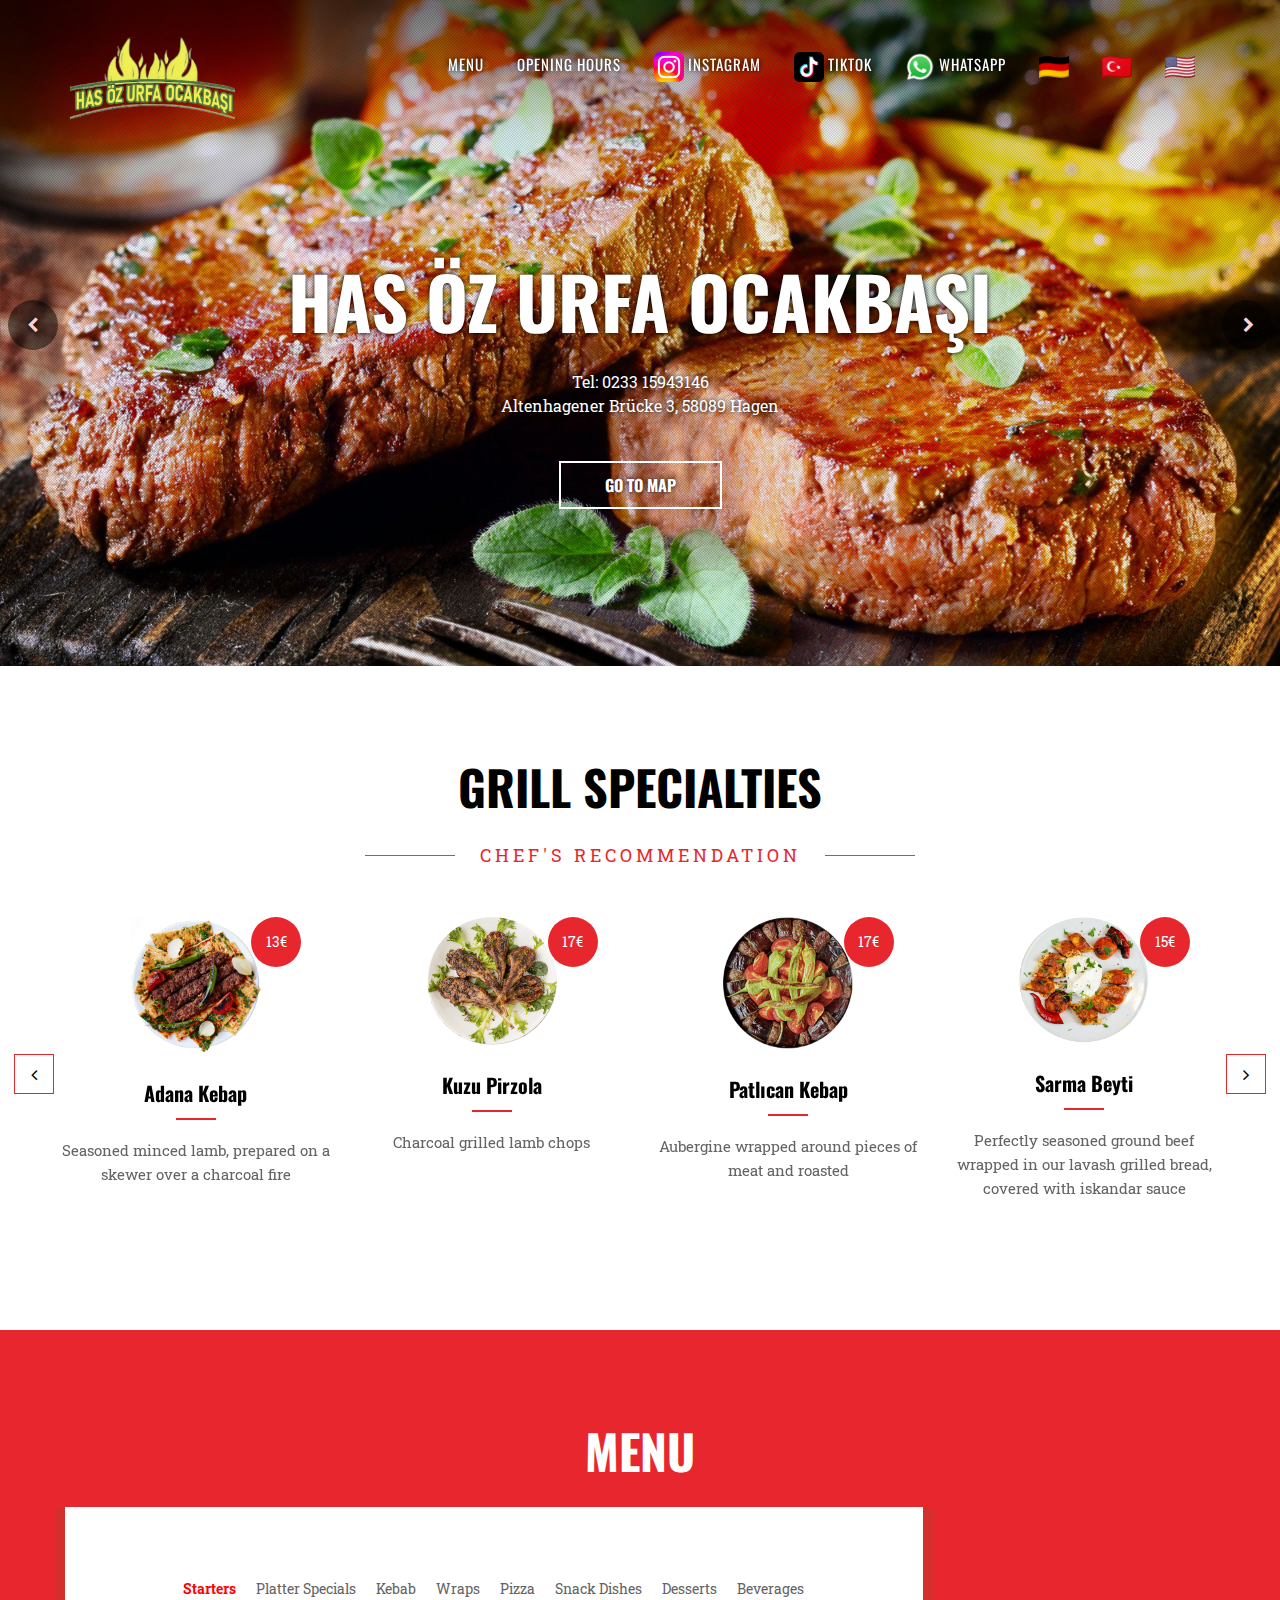
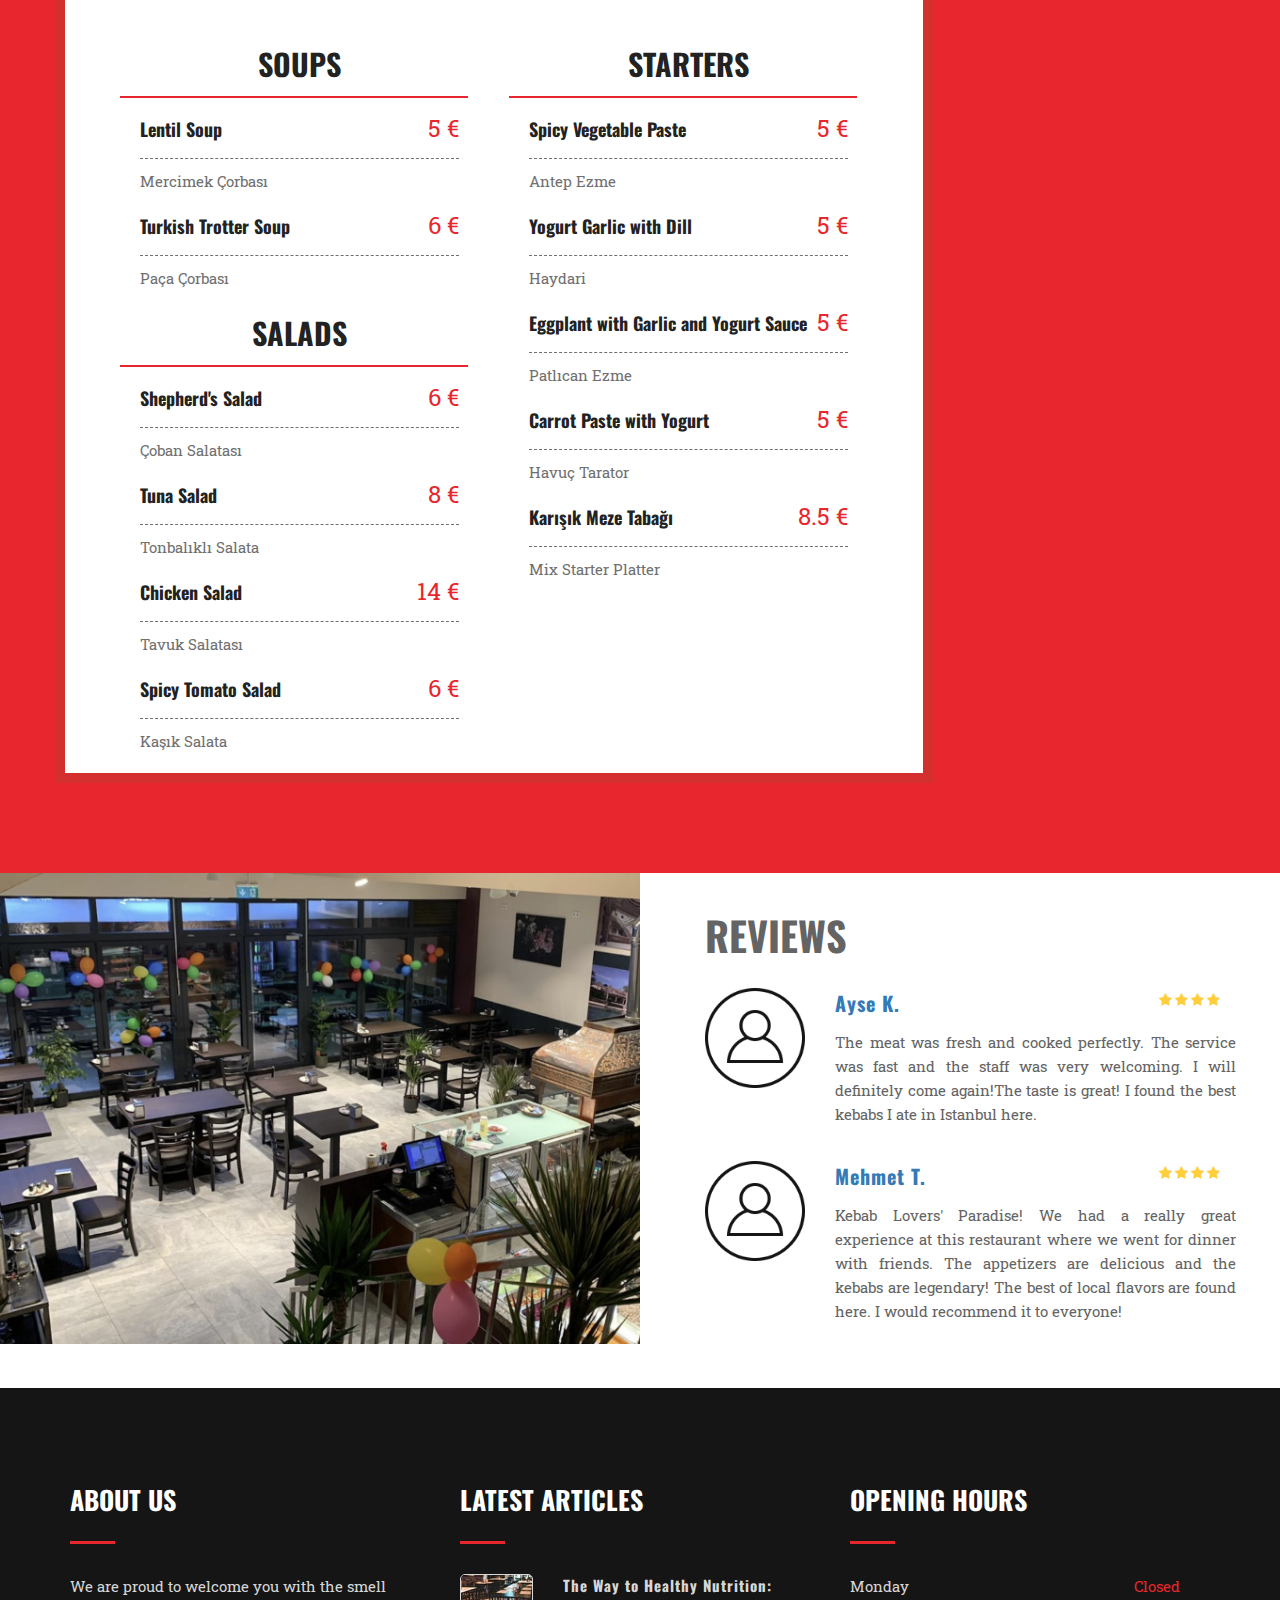
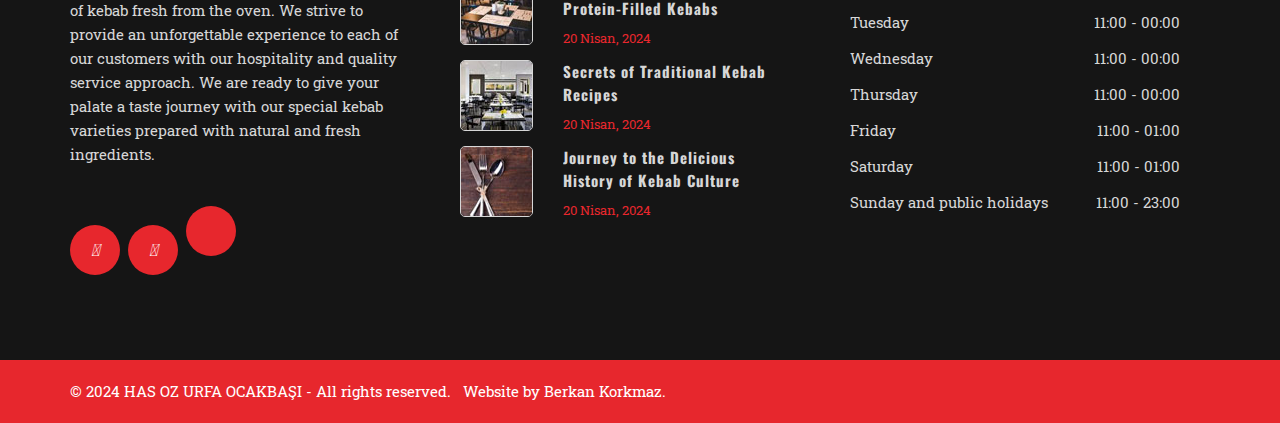
==== commit 647916b9: "fixes" ====
--- a/en/index.html
+++ b/en/index.html
@@ -220,7 +220,7 @@
                                 <span>13€</span>
                                 <a href="#"><img class="img-responsive" src="img/dish/adana.png" alt="dish"></a>
                                 <h3 class="title-small title-bar-small-center"><a href="#">Adana Kebap</a></h3>
-                                <p><p>seasoned minced lamb, prepared on a skewer over a charcoal fire</p></p>
+                                <p><p>Seasoned minced lamb, prepared on a skewer over a charcoal fire</p></p>
                             </div>
                             <div class="special-dish-box">
                                 <span>17€</span>
@@ -232,7 +232,7 @@
                                 <span>17€</span>
                                 <a href="#"><img class="img-responsive" src="img/dish/patlican.png" alt="dish"></a>
                                 <h3 class="title-small title-bar-small-center"><a href="#">Patlıcan Kebap</a></h3>
-                                <p><p>aubergine wrapped around pieces of meat and roasted</p></p>
+                                <p><p>Aubergine wrapped around pieces of meat and roasted</p></p>
                             </div>
                             <div class="special-dish-box">
                                 <span>15€</span>
@@ -1031,7 +1031,7 @@
                                             <li>
                                                 <div class="media">
                                                     <div class="media-body">
-                                                        <h4><a href="#">Cola, Cola Zero, Cola Light,<br/> Fanta, Sprite, Mezzomix, Uludag, Salgam </a></h4>
+                                                        <h4><a href="#">Cola, Cola Zero, Cola Light,<br/> Fanta, Sprite, Mezzomix, Uludag </a></h4>
                                                         <p> 0.33l </p>  
                                                         <span>2.50 €</span>
                                                     </div>
--- a/en/style.css
+++ b/en/style.css
@@ -2608,7 +2608,7 @@
 }
 @media only screen and (max-width: 480px) {
   .tasty-menu-area .tasty-menu-inner ul li .media {
-    text-align: center;
+    text-align: left;
     position: relative;
   }
 }
@@ -5761,7 +5761,7 @@
 @media only screen and (max-width: 767px) {
   .special-dish-area .special-dish-box span {
     right: 0;
-    left: 0;
+    left: 135px;
     top: 0;
     margin: 0 auto;
   }
